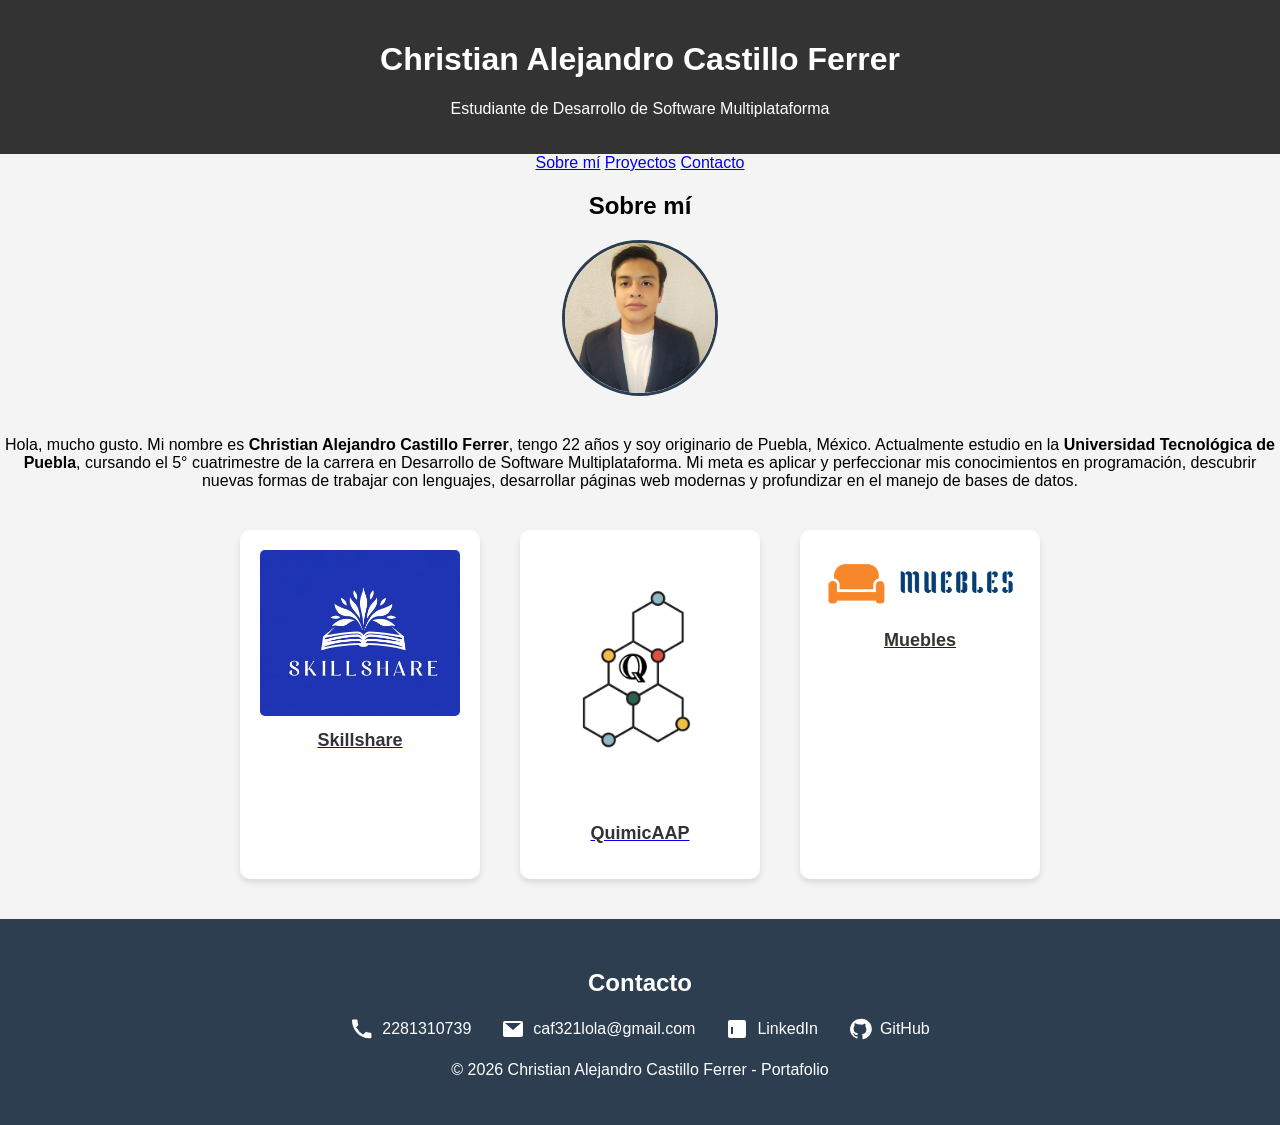
==== index.html @ 32605b70 "Actualizando portafolio con nuevos proyectos" ====
<!DOCTYPE html>
<html lang="es">
<head>
  <meta charset="UTF-8">
  <meta name="viewport" content="width=device-width, initial-scale=1.0">
  <title>Portafolio de Ferrer</title>
  <link rel="stylesheet" href="css/style.css">
</head>
<body>
  <!-- Encabezado -->
  <header>
    <h1>Christian Alejandro Castillo Ferrer</h1>
    <p>Estudiante de Desarrollo de Software Multiplataforma</p>
  </header>

  <!-- Navegación -->
  <nav>
    <a href="#sobre-mi">Sobre mí</a>
    <a href="#proyectos">Proyectos</a>
    <a href="#contacto">Contacto</a>
  </nav>

  <!-- Sección Sobre mí -->
  <section id="sobre-mi">
    <h2>Sobre mí</h2>
    <img src="img/Imagen de presentacion web.jpg" alt="Foto de Christian Alejandro Castillo Ferrer" class="perfil">
    <p>
      Hola, mucho gusto. Mi nombre es <strong>Christian Alejandro Castillo Ferrer</strong>, tengo 22 años y soy originario de Puebla, México.  
      Actualmente estudio en la <strong>Universidad Tecnológica de Puebla</strong>, cursando el 5° cuatrimestre de la carrera en Desarrollo de Software Multiplataforma.  
      Mi meta es aplicar y perfeccionar mis conocimientos en programación, descubrir nuevas formas de trabajar con lenguajes,  
      desarrollar páginas web modernas y profundizar en el manejo de bases de datos.
    </p>
  </section>

  <!-- Sección Proyectos -->
  <section id="proyectos" class="galeria">
    <div class="proyecto">
      <a href="skillshare.html">
        <img src="img/Logo Version 1.jpg" alt="Skillshare">
        <h2>Skillshare</h2>
      </a>
    </div>

    <div class="proyecto">
      <a href="quimicapp.html">
        <img src="img/Logo QuimicAPP.jpeg" alt="QuimicAAP">
        <h2>QuimicAAP</h2>
      </a>
    </div>

    <div class="proyecto">
      <a href="PaginaMuebles.html">
        <img src="img/Log De Muebles.png" alt="Muebles">
        <h2>Muebles</h2>
      </a>
    </div>
  </section>

  <!-- Sección Contacto -->
<footer id="contacto">
  <h2>Contacto</h2>
  <div class="contacto">
    <a href="tel:2281310739">
      <!-- Teléfono -->
      <svg class="icono" xmlns="http://www.w3.org/2000/svg" viewBox="0 0 24 24">
        <path fill="white" d="M6.62 10.79a15.05 15.05 0 006.59 6.59l2.2-2.2a1 1 0 011.11-.21c1.2.48 2.53.74 3.91.74a1 1 0 011 1v3.5a1 1 0 01-1 1C10.61 22 2 13.39 2 3.5a1 1 0 011-1H6.5a1 1 0 011 1c0 1.38.26 2.71.74 3.91a1 1 0 01-.21 1.11l-2.41 2.27z"/>
      </svg>
      <span>2281310739</span>
    </a>

    <a href="mailto:caf321lola@gmail.com">
      <!-- Correo -->
      <svg class="icono" xmlns="http://www.w3.org/2000/svg" viewBox="0 0 24 24">
        <path fill="white" d="M20 4H4a2 2 0 00-2 2v12a2 2 0 002 2h16a2 2 0 002-2V6a2 2 0 00-2-2zm0 2v.01L12 13 4 6.01V6h16z"/>
      </svg>
      <span>caf321lola@gmail.com</span>
    </a>

    <a href="https://www.linkedin.com/in/castillo-ferrer-christian-alejandro-57a3823b7" target="_blank">
      <!-- LinkedIn -->
      <svg class="icono" xmlns="http://www.w3.org/2000/svg" viewBox="0 0 24 24">
        <path fill="white" d="M19 3A2 2 0 0121 5v14a2 2 0 01-2 2H5a2 2 0 01-2-2V5a2 2 0 012-2h14zm-11 14v-7H6v7h2zm-1-8a1 1 0 110-2 1 1 0 010 2zm9 8v-4.5a1.5 1.5 0 00-3 0V17h-2v-7h2v1a3 3 0 015 2.5V17h-2z"/>
      </svg>
      <span>LinkedIn</span>
    </a>

    <a href="https://github.com/Ferrer-pixel3" target="_blank">
      <!-- GitHub -->
      <svg class="icono" xmlns="http://www.w3.org/2000/svg" viewBox="0 0 24 24">
        <path fill="white" d="M12 2a10 10 0 00-3.16 19.49c.5.09.68-.22.68-.48v-1.7c-2.78.6-3.37-1.34-3.37-1.34-.45-1.15-1.1-1.46-1.1-1.46-.9-.62.07-.61.07-.61 1 .07 1.53 1.04 1.53 1.04.89 1.53 2.34 1.09 2.91.83.09-.65.35-1.09.63-1.34-2.22-.25-4.56-1.11-4.56-4.95 0-1.09.39-1.98 1.03-2.68-.1-.25-.45-1.27.1-2.65 0 0 .84-.27 2.75 1.02A9.56 9.56 0 0112 7.5c.85 0 1.7.11 2.5.33 1.91-1.29 2.75-1.02 2.75-1.02.55 1.38.2 2.4.1 2.65.64.7 1.03 1.59 1.03 2.68 0 3.85-2.34 4.7-4.57 4.95.36.31.68.92.68 1.85v2.74c0 .26.18.57.69.48A10 10 0 0012 2z"/>
      </svg>
      <span>GitHub</span>
    </a>
  </div>
  <p>&copy; 2026 Christian Alejandro Castillo Ferrer - Portafolio</p>
</footer>
---- css/style.css ----
body {
  font-family: Arial, sans-serif;
  margin: 0;
  background: #f4f4f4;
  text-align: center;
}

header {
  background: #333;
  color: white;
  padding: 20px 0;
}

.galeria {
  display: flex;
  justify-content: center;
  gap: 40px;
  margin: 40px auto;
  flex-wrap: wrap;
}

.proyecto {
  background: white;
  border-radius: 10px;
  padding: 20px;
  width: 200px;
  box-shadow: 0 4px 6px rgba(0,0,0,0.1);
  transition: transform 0.3s;
}

.proyecto:hover {
  transform: scale(1.05);
}

.proyecto img {
  width: 100%;
  height: auto;
  border-radius: 5px;
}

.proyecto h2 {
  margin-top: 10px;
  font-size: 18px;
  color: #333;
}
#contacto {
  background: #2c3e50;
  color: white;
  padding: 30px;
  text-align: center;
}

#contacto h2 {
  margin-bottom: 20px;
}

.contacto {
  display: flex;
  justify-content: center;
  gap: 30px;
  flex-wrap: wrap;
  margin-bottom: 20px;
}

.contacto a {
  display: flex;
  align-items: center;
  gap: 8px;
  color: white;
  text-decoration: none;
}

.contacto a:hover {
  transform: scale(1.1);
}


.icono {
  width: 24px;   /* más pequeño y uniforme */
  height: 24px;
}

.perfil {
  width: 150px;   /* tamaño fijo */
  height: 150px;
  border-radius: 50%;
  margin-bottom: 20px;
  border: 3px solid #2c3e50;
  object-fit: cover; /* recorta si la imagen es muy grande */
}
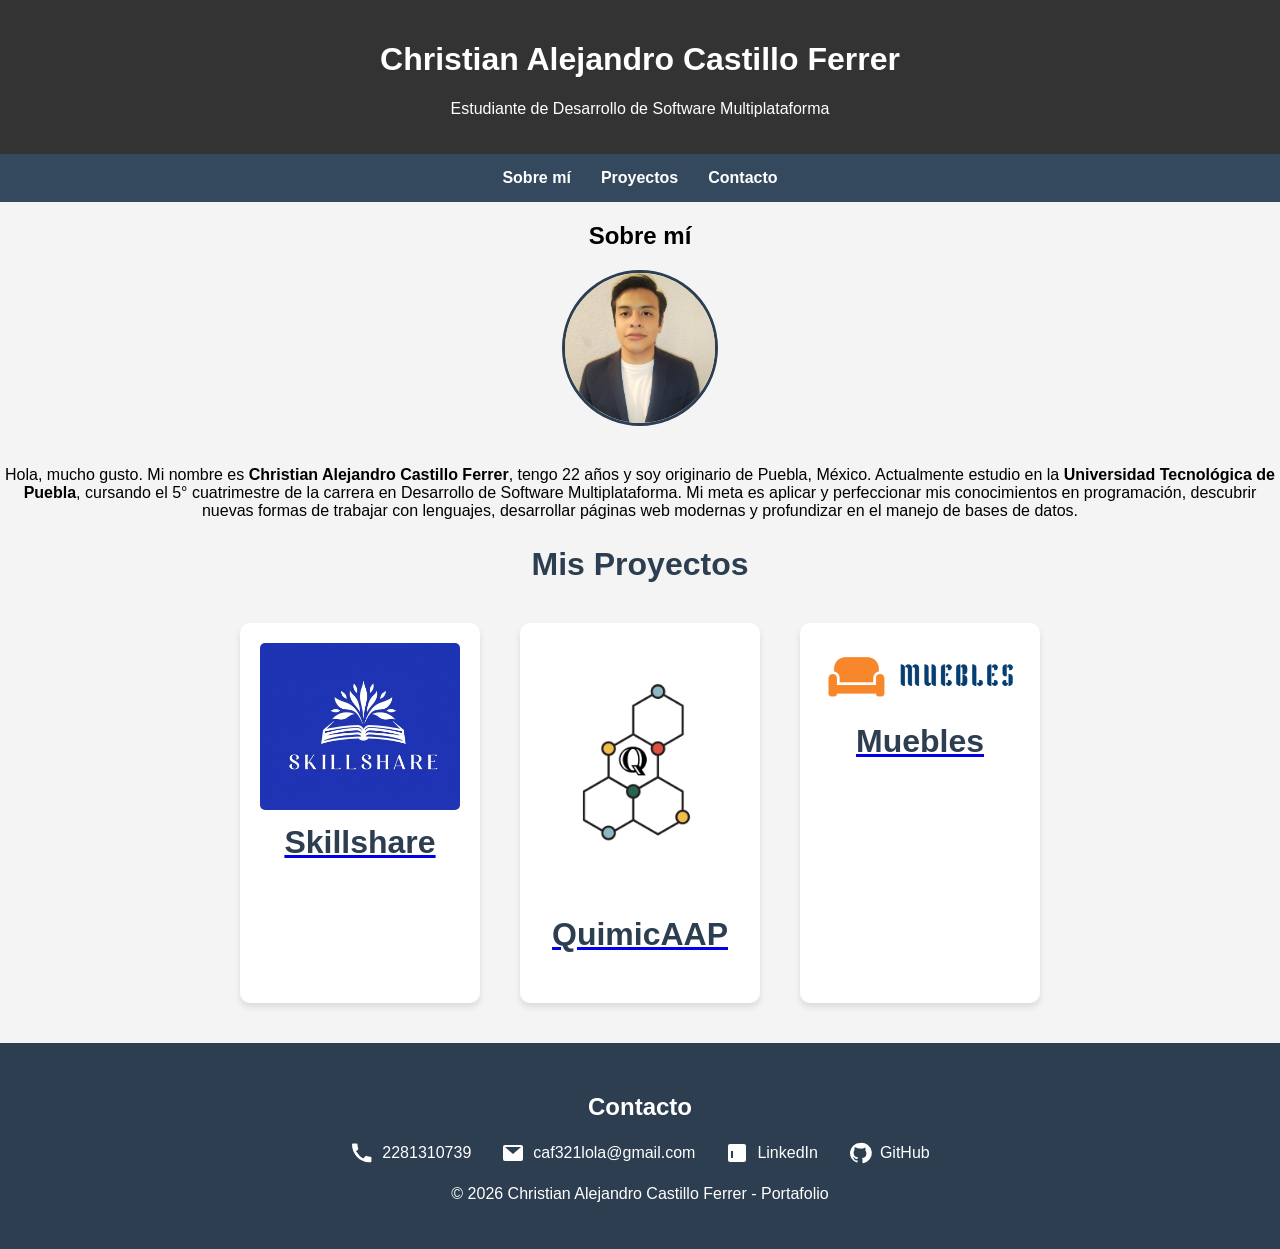
==== commit a418e8bc: "Actualizando portafolio con nuevos proyectos" ====
--- a/index.html
+++ b/index.html
@@ -13,12 +13,15 @@
     <p>Estudiante de Desarrollo de Software Multiplataforma</p>
   </header>
 
-  <!-- Navegación -->
-  <nav>
+<!-- Navegación -->
+<nav class="navbar">
+  <div class="nav-container">
     <a href="#sobre-mi">Sobre mí</a>
     <a href="#proyectos">Proyectos</a>
     <a href="#contacto">Contacto</a>
-  </nav>
+  </div>
+</nav>
+
 
   <!-- Sección Sobre mí -->
   <section id="sobre-mi">
@@ -32,8 +35,9 @@
     </p>
   </section>
 
-  <!-- Sección Proyectos -->
-  <section id="proyectos" class="galeria">
+ <section id="proyectos">
+  <h2>Mis Proyectos</h2>
+  <div class="galeria">
     <div class="proyecto">
       <a href="skillshare.html">
         <img src="img/Logo Version 1.jpg" alt="Skillshare">
@@ -49,12 +53,14 @@
     </div>
 
     <div class="proyecto">
-      <a href="PaginaMuebles.html">
+      <a href="muebles.html">
         <img src="img/Log De Muebles.png" alt="Muebles">
         <h2>Muebles</h2>
       </a>
     </div>
-  </section>
+  </div>
+</section>
+
 
   <!-- Sección Contacto -->
 <footer id="contacto">
--- a/css/style.css
+++ b/css/style.css
@@ -89,3 +89,33 @@
   object-fit: cover; /* recorta si la imagen es muy grande */
 }
 
+/* Navegación */
+.navbar {
+  background: #34495e;
+  padding: 15px 0;
+}
+
+.nav-container {
+  display: flex;
+  justify-content: center;
+  gap: 30px;
+}
+
+.nav-container a {
+  color: white;
+  text-decoration: none;
+  font-weight: bold;
+  transition: color 0.3s;
+}
+
+.nav-container a:hover {
+  color: #1abc9c;
+}
+
+/* Título de proyectos */
+#proyectos h2 {
+  text-align: center;
+  font-size: 2em;
+  margin-bottom: 30px;
+  color: #2c3e50;
+}
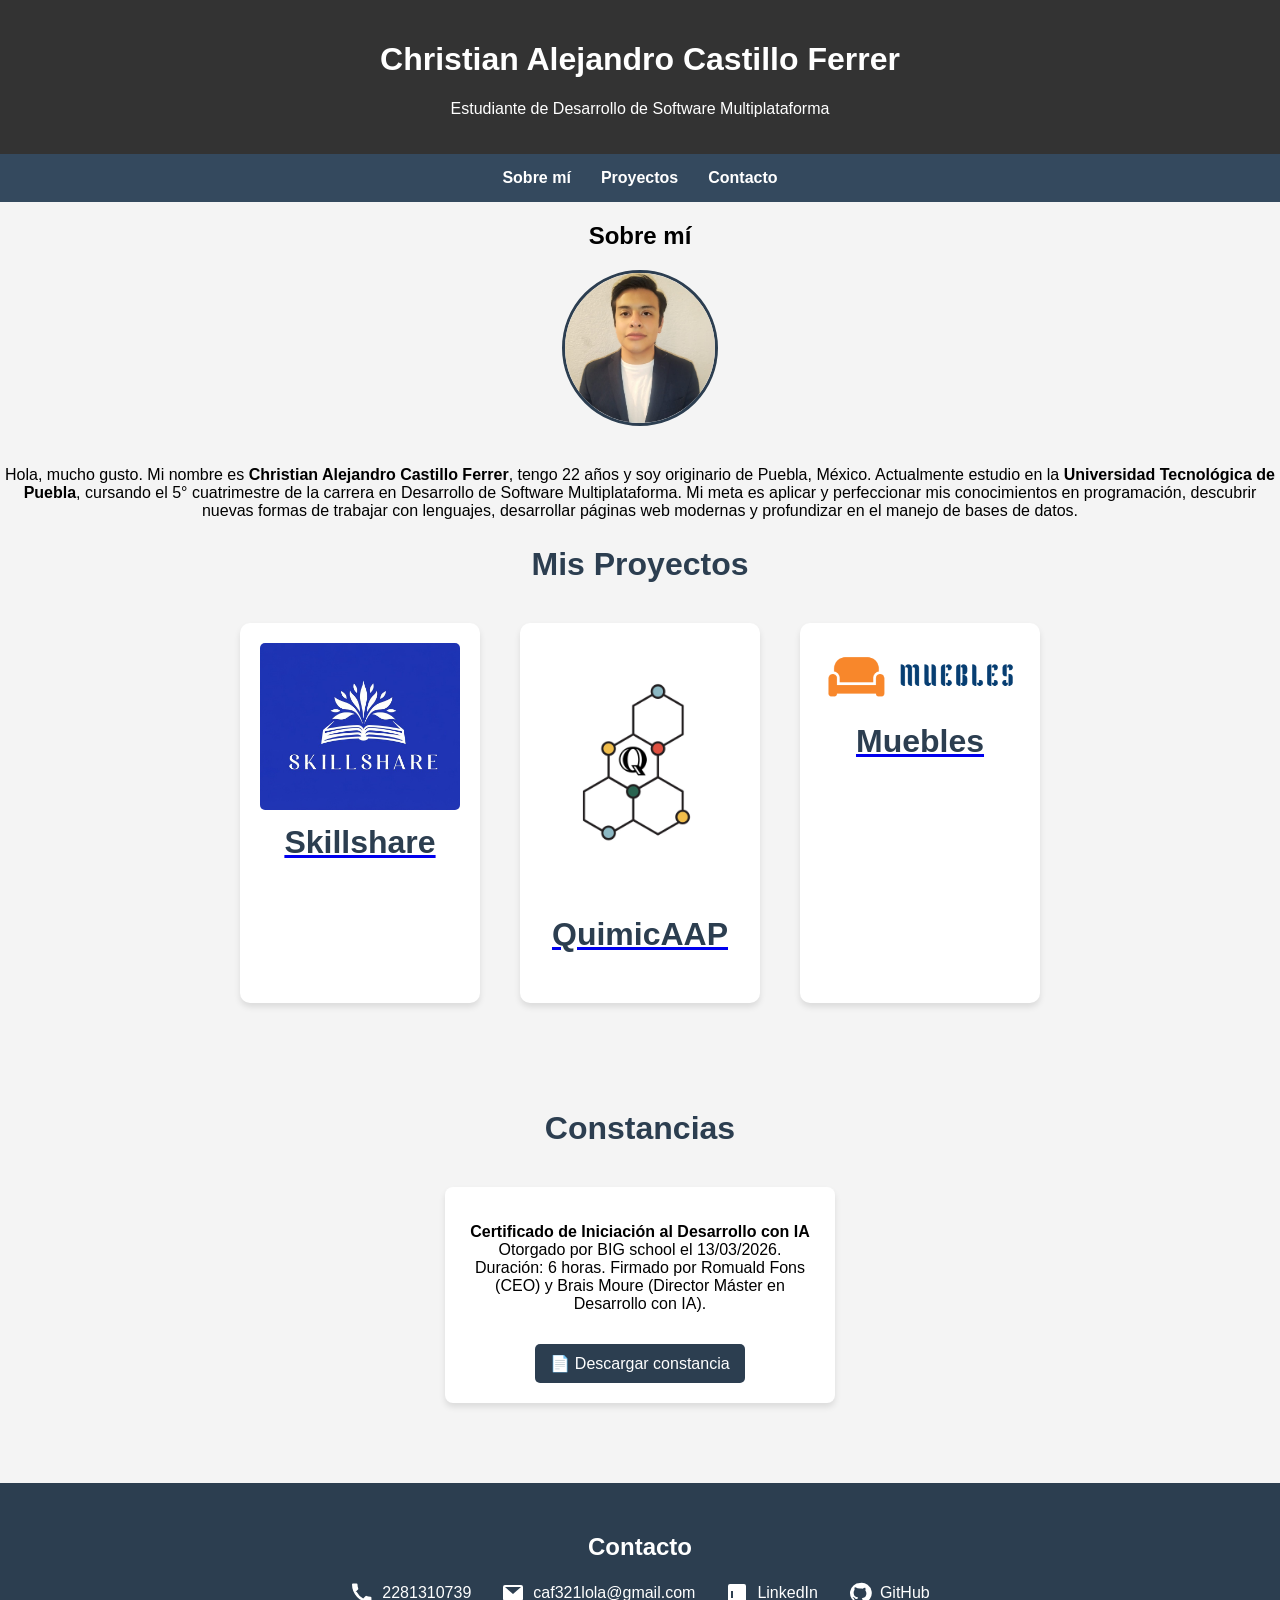
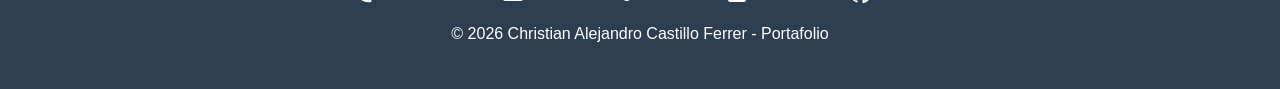
==== commit 26050e0a: "Actualizando portafolio con nuevos proyectos" ====
--- a/index.html
+++ b/index.html
@@ -53,7 +53,7 @@
     </div>
 
     <div class="proyecto">
-      <a href="muebles.html">
+      <a href="PaginaMuebles.html">
         <img src="img/Log De Muebles.png" alt="Muebles">
         <h2>Muebles</h2>
       </a>
@@ -61,6 +61,22 @@
   </div>
 </section>
 
+<!-- Sección Constancias -->
+<!-- Sección Constancias -->
+<section id="constancias">
+  <h2>Constancias</h2>
+  <div class="galeria">
+    <div class="item">
+      <p><strong>Certificado de Iniciación al Desarrollo con IA</strong><br>
+      Otorgado por BIG school el 13/03/2026.  
+      Duración: 6 horas.  
+      Firmado por Romuald Fons (CEO) y Brais Moure (Director Máster en Desarrollo con IA).</p>
+      <a href="docs/Certificado-Christian-Alejandro-Castillo-Ferrer.pdf" download>
+        📄 Descargar constancia
+      </a>
+    </div>
+  </div>
+</section>
 
   <!-- Sección Contacto -->
 <footer id="contacto">
--- a/css/style.css
+++ b/css/style.css
@@ -119,3 +119,43 @@
   margin-bottom: 30px;
   color: #2c3e50;
 }
+
+#constancias {
+  text-align: center;
+  padding: 40px;
+}
+
+#constancias h2 {
+  font-size: 2em;
+  margin-bottom: 30px;
+  color: #2c3e50;
+}
+
+#constancias .galeria {
+  display: flex;
+  justify-content: center;
+}
+
+#constancias .item {
+  background: white;
+  border-radius: 8px;
+  padding: 20px;
+  width: 350px;
+  box-shadow: 0 4px 6px rgba(0,0,0,0.1);
+  text-align: center;
+}
+
+#constancias .item a {
+  display: inline-block;
+  margin-top: 15px;
+  padding: 10px 15px;
+  background: #2c3e50;
+  color: white;
+  text-decoration: none;
+  border-radius: 5px;
+  transition: background 0.3s;
+}
+
+#constancias .item a:hover {
+  background: #1abc9c;
+}
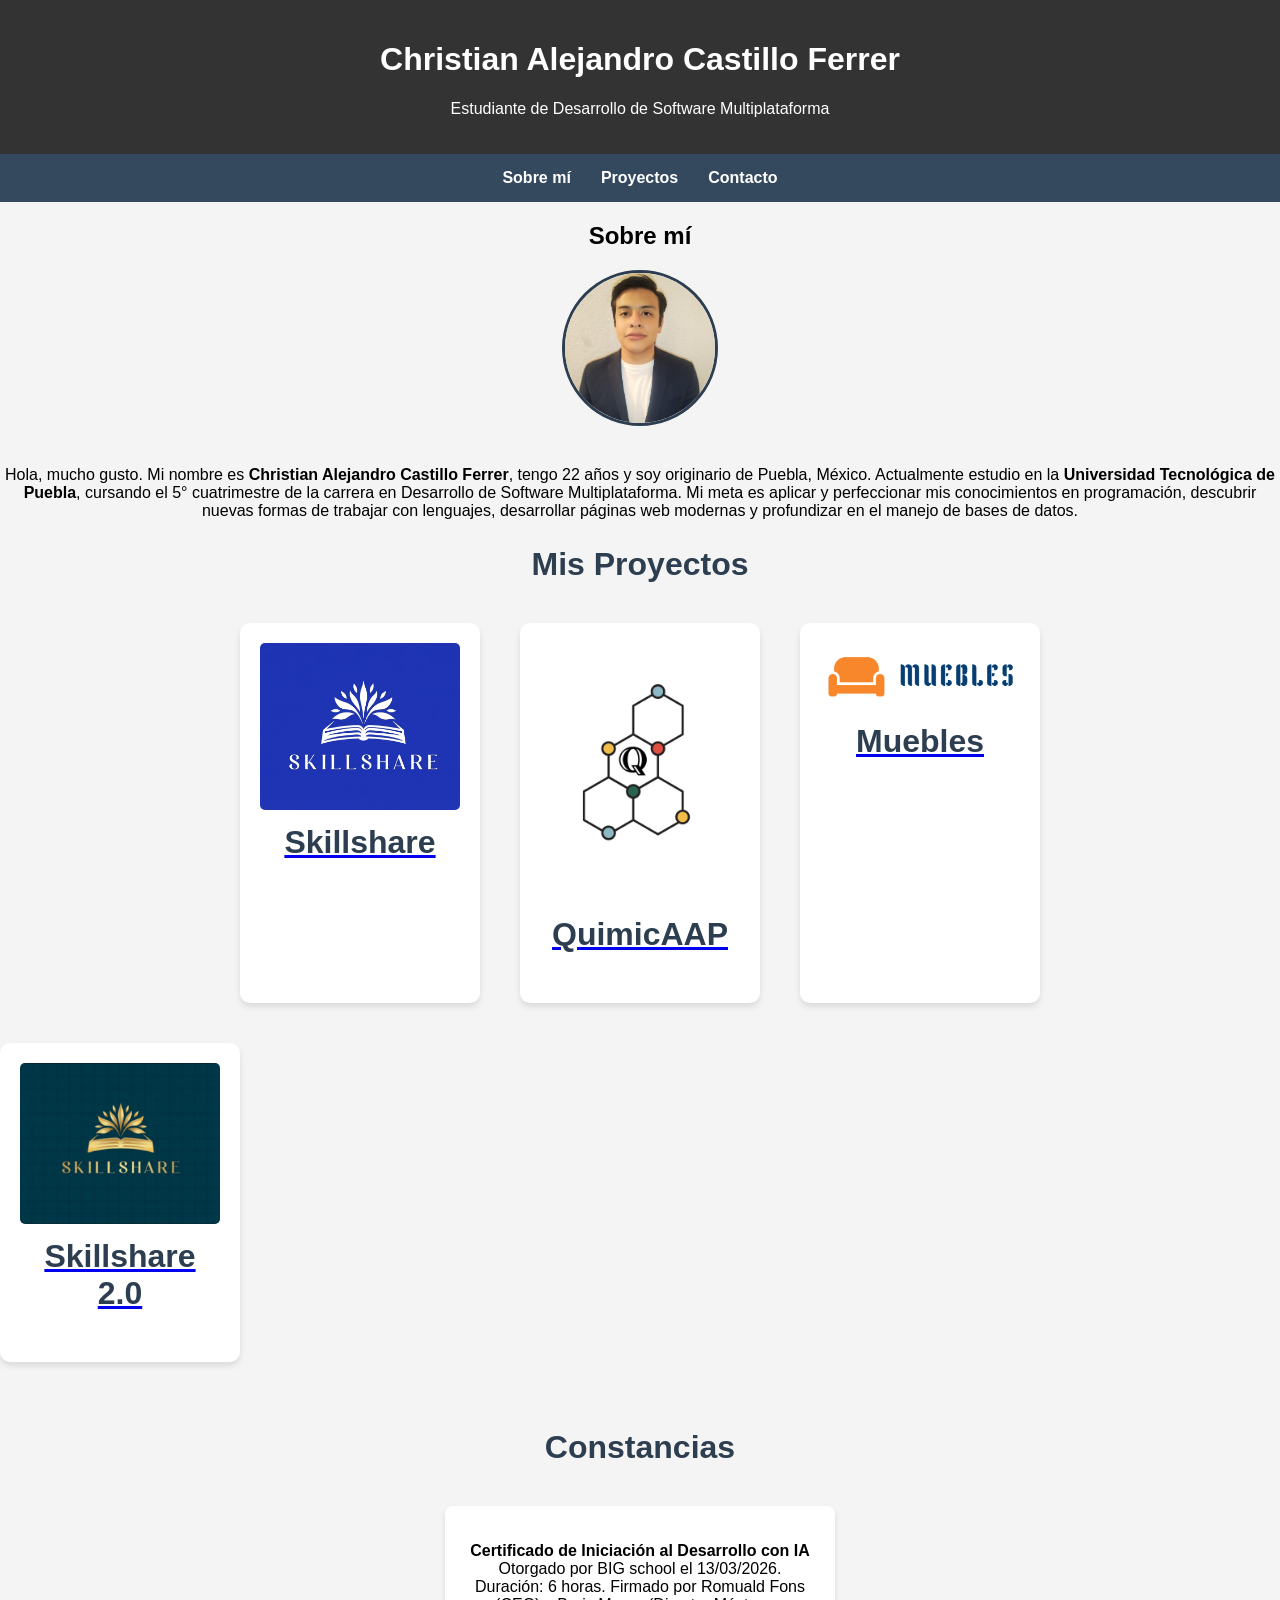
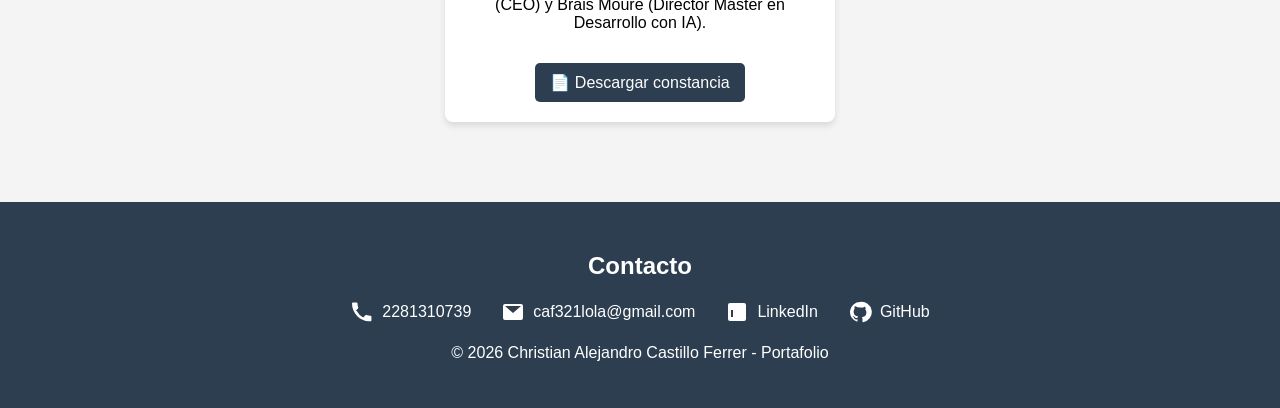
==== commit 5757db51: "Actualizando portafolio con nuevos proyectos" ====
--- a/index.html
+++ b/index.html
@@ -59,6 +59,15 @@
       </a>
     </div>
   </div>
+
+  <!-- Proyecto Skillshare Versión 2.0 -->
+    <div class="proyecto">
+      <a href="skillshare-v2.html">
+        <img src="img/Logo skillshare-v2.jpg" alt="Skillshare 2.0">
+        <h2>Skillshare 2.0</h2>
+      </a>
+    </div>
+
 </section>
 
 <!-- Sección Constancias -->
@@ -71,7 +80,7 @@
       Otorgado por BIG school el 13/03/2026.  
       Duración: 6 horas.  
       Firmado por Romuald Fons (CEO) y Brais Moure (Director Máster en Desarrollo con IA).</p>
-      <a href="docs/Certificado-Christian-Alejandro-Castillo-Ferrer.pdf" download>
+      <a href="docs/Certificado-Christian-Alejandro-Castillo-Ferrer-szx1qen6 (1).pdf" download>
         📄 Descargar constancia
       </a>
     </div>
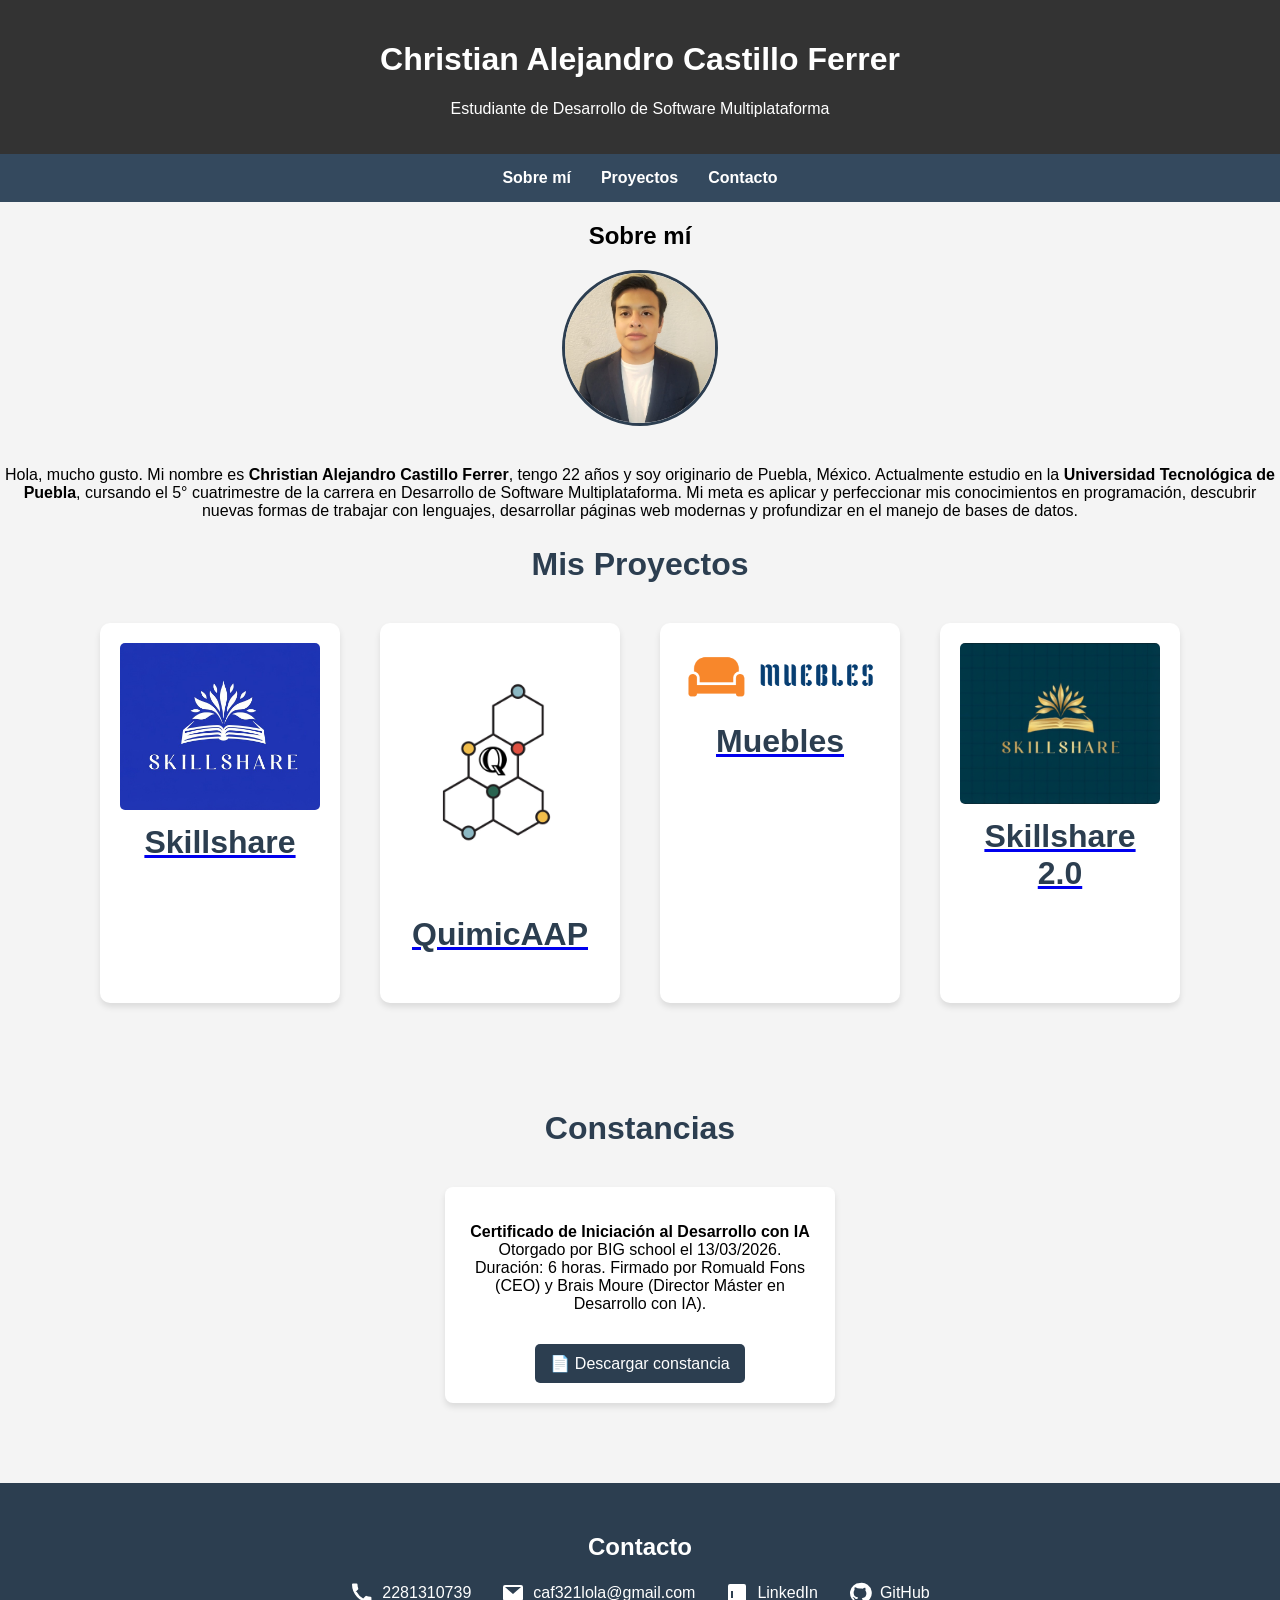
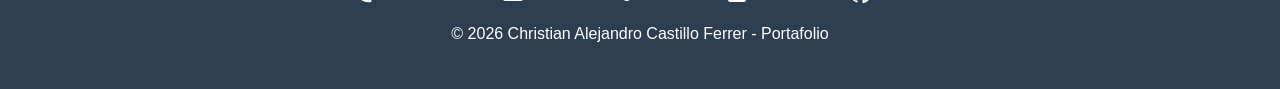
==== commit ceea3c68: "Actualizando portafolio con nuevos proyectos" ====
--- a/index.html
+++ b/index.html
@@ -58,19 +58,17 @@
         <h2>Muebles</h2>
       </a>
     </div>
-  </div>
 
-  <!-- Proyecto Skillshare Versión 2.0 -->
+    <!-- Proyecto Skillshare 2.0 (ahora dentro de la galería) -->
     <div class="proyecto">
       <a href="skillshare-v2.html">
         <img src="img/Logo skillshare-v2.jpg" alt="Skillshare 2.0">
         <h2>Skillshare 2.0</h2>
       </a>
     </div>
-
+  </div>
 </section>
 
-<!-- Sección Constancias -->
 <!-- Sección Constancias -->
 <section id="constancias">
   <h2>Constancias</h2>
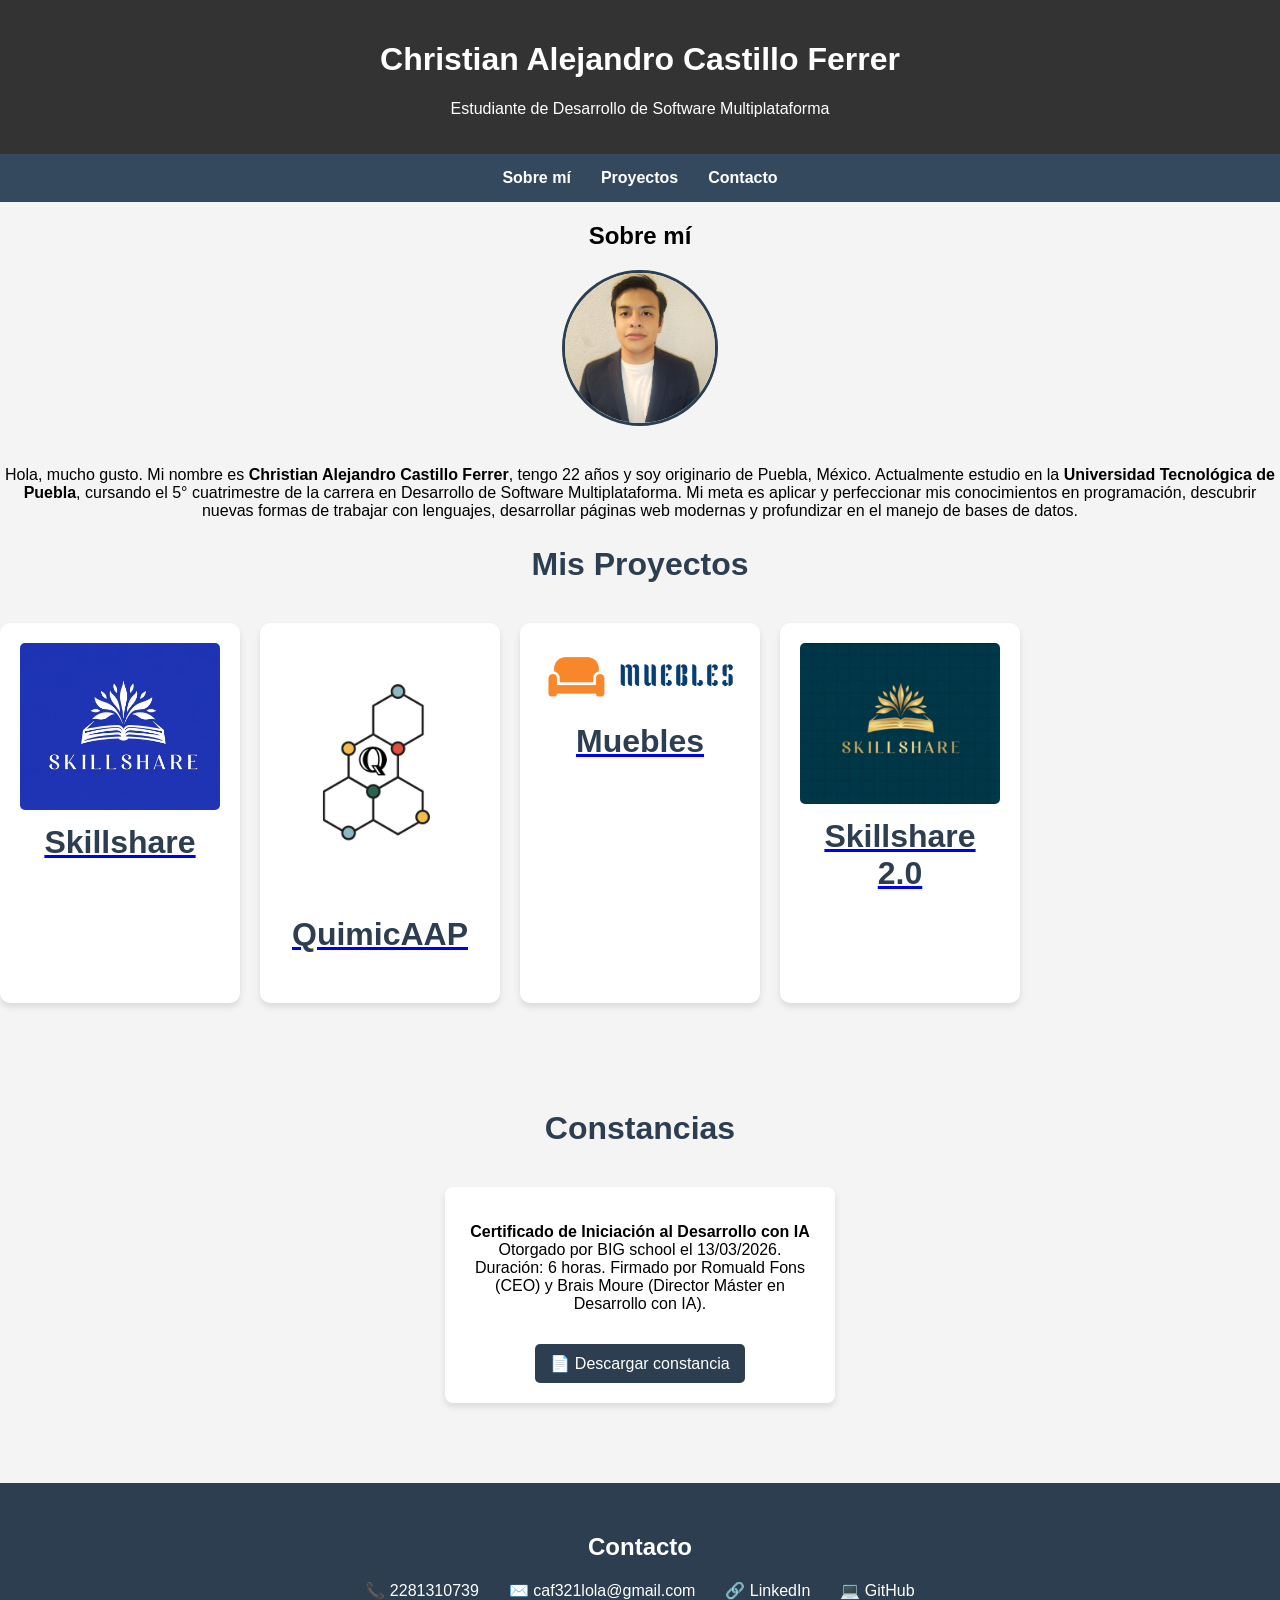
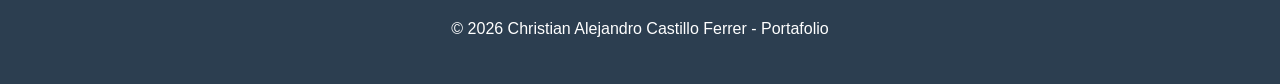
==== commit e2dd0304: "Actualizando portafolio con nuevos proyectos" ====
--- a/index.html
+++ b/index.html
@@ -13,15 +13,14 @@
     <p>Estudiante de Desarrollo de Software Multiplataforma</p>
   </header>
 
-<!-- Navegación -->
-<nav class="navbar">
-  <div class="nav-container">
-    <a href="#sobre-mi">Sobre mí</a>
-    <a href="#proyectos">Proyectos</a>
-    <a href="#contacto">Contacto</a>
-  </div>
-</nav>
-
+  <!-- Navegación -->
+  <nav class="navbar">
+    <div class="nav-container">
+      <a href="#sobre-mi">Sobre mí</a>
+      <a href="#proyectos">Proyectos</a>
+      <a href="#contacto">Contacto</a>
+    </div>
+  </nav>
 
   <!-- Sección Sobre mí -->
   <section id="sobre-mi">
@@ -35,91 +34,74 @@
     </p>
   </section>
 
- <section id="proyectos">
-  <h2>Mis Proyectos</h2>
-  <div class="galeria">
-    <div class="proyecto">
-      <a href="skillshare.html">
-        <img src="img/Logo Version 1.jpg" alt="Skillshare">
-        <h2>Skillshare</h2>
+  <!-- Sección Proyectos -->
+  <section id="proyectos">
+    <h2>Mis Proyectos</h2>
+    <div class="galeria">
+      <div class="proyecto">
+        <a href="skillshare.html">
+          <img src="img/Logo Version 1.jpg" alt="Skillshare">
+          <h2>Skillshare</h2>
+        </a>
+      </div>
+
+      <div class="proyecto">
+        <a href="quimicapp.html">
+          <img src="img/Logo QuimicAPP.jpeg" alt="QuimicAAP">
+          <h2>QuimicAAP</h2>
+        </a>
+      </div>
+
+      <div class="proyecto">
+        <a href="PaginaMuebles.html">
+          <img src="img/Log De Muebles.png" alt="Muebles">
+          <h2>Muebles</h2>
+        </a>
+      </div>
+
+      <div class="proyecto">
+        <a href="skillshare-v2.html">
+          <img src="img/Logo skillshare-v2.jpg" alt="Skillshare 2.0">
+          <h2>Skillshare 2.0</h2>
+        </a>
+      </div>
+    </div>
+  </section>
+
+  <!-- Sección Constancias -->
+  <section id="constancias">
+    <h2>Constancias</h2>
+    <div class="galeria">
+      <div class="item">
+        <p><strong>Certificado de Iniciación al Desarrollo con IA</strong><br>
+        Otorgado por BIG school el 13/03/2026.  
+        Duración: 6 horas.  
+        Firmado por Romuald Fons (CEO) y Brais Moure (Director Máster en Desarrollo con IA).</p>
+        <a href="docs/Certificado-Christian-Alejandro-Castillo-Ferrer-szx1qen6 (1).pdf" download>
+          📄 Descargar constancia
+        </a>
+      </div>
+    </div>
+  </section>
+
+  <!-- Sección Contacto -->
+  <footer id="contacto">
+    <h2>Contacto</h2>
+    <div class="contacto">
+      <a href="tel:2281310739">
+        <span>📞 2281310739</span>
+      </a>
+      <a href="mailto:caf321lola@gmail.com">
+        <span>✉️ caf321lola@gmail.com</span>
+      </a>
+      <a href="https://www.linkedin.com/in/castillo-ferrer-christian-alejandro-57a3823b7" target="_blank">
+        <span>🔗 LinkedIn</span>
+      </a>
+      <a href="https://github.com/Ferrer-pixel3" target="_blank">
+        <span>💻 GitHub</span>
       </a>
     </div>
-
-    <div class="proyecto">
-      <a href="quimicapp.html">
-        <img src="img/Logo QuimicAPP.jpeg" alt="QuimicAAP">
-        <h2>QuimicAAP</h2>
-      </a>
-    </div>
-
-    <div class="proyecto">
-      <a href="PaginaMuebles.html">
-        <img src="img/Log De Muebles.png" alt="Muebles">
-        <h2>Muebles</h2>
-      </a>
-    </div>
-
-    <!-- Proyecto Skillshare 2.0 (ahora dentro de la galería) -->
-    <div class="proyecto">
-      <a href="skillshare-v2.html">
-        <img src="img/Logo skillshare-v2.jpg" alt="Skillshare 2.0">
-        <h2>Skillshare 2.0</h2>
-      </a>
-    </div>
-  </div>
-</section>
-
-<!-- Sección Constancias -->
-<section id="constancias">
-  <h2>Constancias</h2>
-  <div class="galeria">
-    <div class="item">
-      <p><strong>Certificado de Iniciación al Desarrollo con IA</strong><br>
-      Otorgado por BIG school el 13/03/2026.  
-      Duración: 6 horas.  
-      Firmado por Romuald Fons (CEO) y Brais Moure (Director Máster en Desarrollo con IA).</p>
-      <a href="docs/Certificado-Christian-Alejandro-Castillo-Ferrer-szx1qen6 (1).pdf" download>
-        📄 Descargar constancia
-      </a>
-    </div>
-  </div>
-</section>
-
-  <!-- Sección Contacto -->
-<footer id="contacto">
-  <h2>Contacto</h2>
-  <div class="contacto">
-    <a href="tel:2281310739">
-      <!-- Teléfono -->
-      <svg class="icono" xmlns="http://www.w3.org/2000/svg" viewBox="0 0 24 24">
-        <path fill="white" d="M6.62 10.79a15.05 15.05 0 006.59 6.59l2.2-2.2a1 1 0 011.11-.21c1.2.48 2.53.74 3.91.74a1 1 0 011 1v3.5a1 1 0 01-1 1C10.61 22 2 13.39 2 3.5a1 1 0 011-1H6.5a1 1 0 011 1c0 1.38.26 2.71.74 3.91a1 1 0 01-.21 1.11l-2.41 2.27z"/>
-      </svg>
-      <span>2281310739</span>
-    </a>
-
-    <a href="mailto:caf321lola@gmail.com">
-      <!-- Correo -->
-      <svg class="icono" xmlns="http://www.w3.org/2000/svg" viewBox="0 0 24 24">
-        <path fill="white" d="M20 4H4a2 2 0 00-2 2v12a2 2 0 002 2h16a2 2 0 002-2V6a2 2 0 00-2-2zm0 2v.01L12 13 4 6.01V6h16z"/>
-      </svg>
-      <span>caf321lola@gmail.com</span>
-    </a>
-
-    <a href="https://www.linkedin.com/in/castillo-ferrer-christian-alejandro-57a3823b7" target="_blank">
-      <!-- LinkedIn -->
-      <svg class="icono" xmlns="http://www.w3.org/2000/svg" viewBox="0 0 24 24">
-        <path fill="white" d="M19 3A2 2 0 0121 5v14a2 2 0 01-2 2H5a2 2 0 01-2-2V5a2 2 0 012-2h14zm-11 14v-7H6v7h2zm-1-8a1 1 0 110-2 1 1 0 010 2zm9 8v-4.5a1.5 1.5 0 00-3 0V17h-2v-7h2v1a3 3 0 015 2.5V17h-2z"/>
-      </svg>
-      <span>LinkedIn</span>
-    </a>
-
-    <a href="https://github.com/Ferrer-pixel3" target="_blank">
-      <!-- GitHub -->
-      <svg class="icono" xmlns="http://www.w3.org/2000/svg" viewBox="0 0 24 24">
-        <path fill="white" d="M12 2a10 10 0 00-3.16 19.49c.5.09.68-.22.68-.48v-1.7c-2.78.6-3.37-1.34-3.37-1.34-.45-1.15-1.1-1.46-1.1-1.46-.9-.62.07-.61.07-.61 1 .07 1.53 1.04 1.53 1.04.89 1.53 2.34 1.09 2.91.83.09-.65.35-1.09.63-1.34-2.22-.25-4.56-1.11-4.56-4.95 0-1.09.39-1.98 1.03-2.68-.1-.25-.45-1.27.1-2.65 0 0 .84-.27 2.75 1.02A9.56 9.56 0 0112 7.5c.85 0 1.7.11 2.5.33 1.91-1.29 2.75-1.02 2.75-1.02.55 1.38.2 2.4.1 2.65.64.7 1.03 1.59 1.03 2.68 0 3.85-2.34 4.7-4.57 4.95.36.31.68.92.68 1.85v2.74c0 .26.18.57.69.48A10 10 0 0012 2z"/>
-      </svg>
-      <span>GitHub</span>
-    </a>
-  </div>
-  <p>&copy; 2026 Christian Alejandro Castillo Ferrer - Portafolio</p>
-</footer>+    <p>&copy; 2026 Christian Alejandro Castillo Ferrer - Portafolio</p>
+  </footer>
+</body>
+</html>
--- a/css/style.css
+++ b/css/style.css
@@ -13,8 +13,7 @@
 
 .galeria {
   display: flex;
-  justify-content: center;
-  gap: 40px;
+  gap: 20px;
   margin: 40px auto;
   flex-wrap: wrap;
 }
@@ -26,6 +25,7 @@
   width: 200px;
   box-shadow: 0 4px 6px rgba(0,0,0,0.1);
   transition: transform 0.3s;
+  text-align: center;
 }
 
 .proyecto:hover {
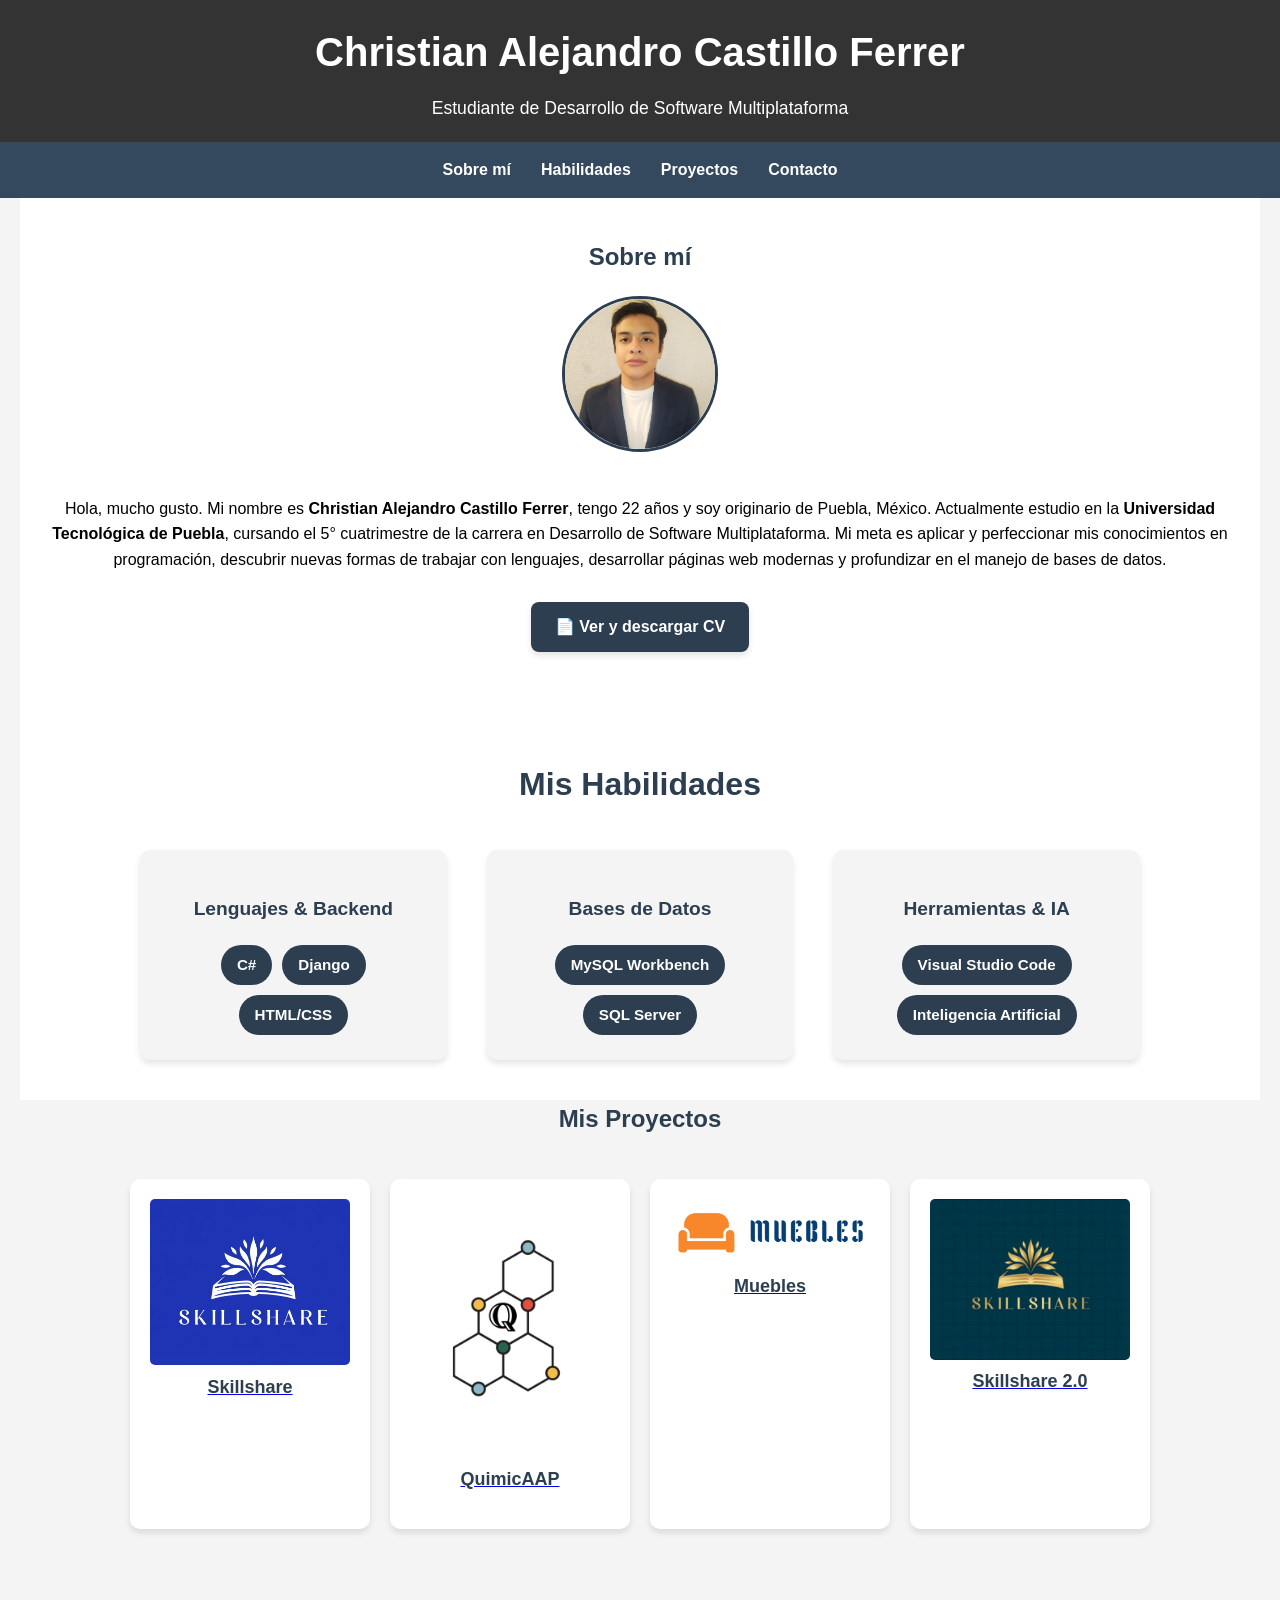
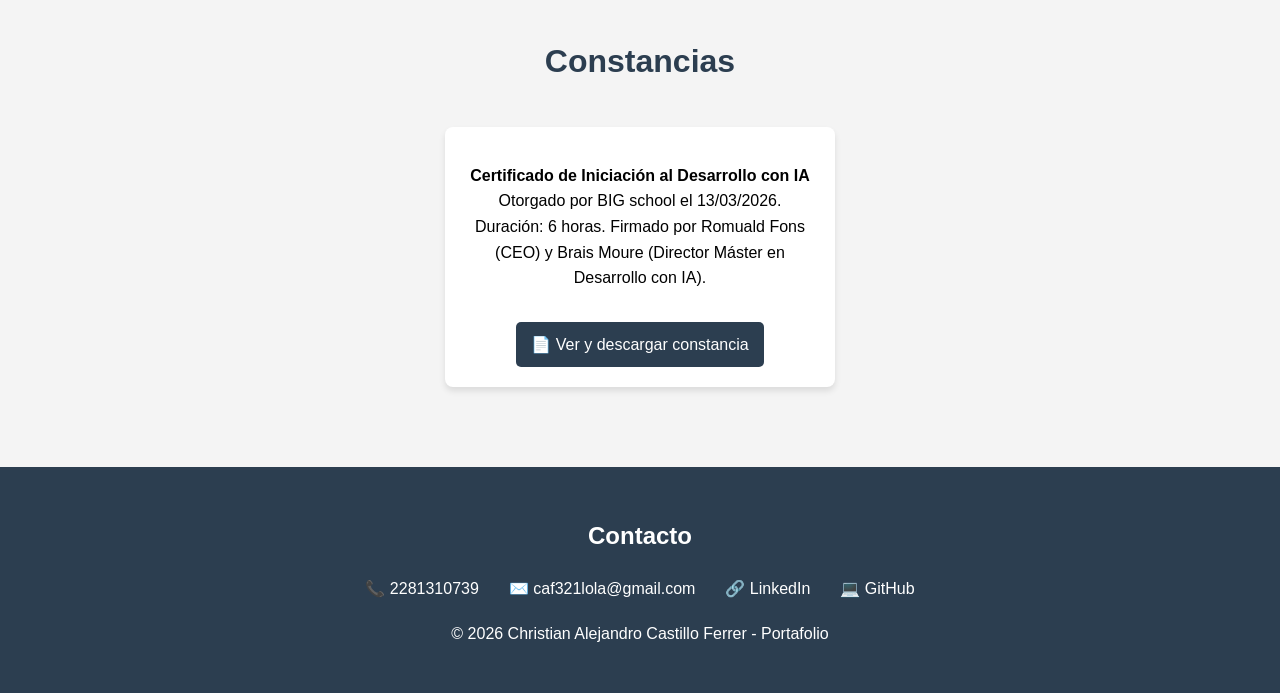
==== commit 937db144: "Actualiza sitio" ====
--- a/index.html
+++ b/index.html
@@ -17,6 +17,7 @@
   <nav class="navbar">
     <div class="nav-container">
       <a href="#sobre-mi">Sobre mí</a>
+      <a href="#habilidades">Habilidades</a>
       <a href="#proyectos">Proyectos</a>
       <a href="#contacto">Contacto</a>
     </div>
@@ -27,11 +28,47 @@
     <h2>Sobre mí</h2>
     <img src="img/Imagen de presentacion web.jpg" alt="Foto de Christian Alejandro Castillo Ferrer" class="perfil">
     <p>
-      Hola, mucho gusto. Mi nombre es <strong>Christian Alejandro Castillo Ferrer</strong>, tengo 22 años y soy originario de Puebla, México.  
-      Actualmente estudio en la <strong>Universidad Tecnológica de Puebla</strong>, cursando el 5° cuatrimestre de la carrera en Desarrollo de Software Multiplataforma.  
-      Mi meta es aplicar y perfeccionar mis conocimientos en programación, descubrir nuevas formas de trabajar con lenguajes,  
+      Hola, mucho gusto. Mi nombre es <strong>Christian Alejandro Castillo Ferrer</strong>, tengo 22 años y soy originario de Puebla, México.
+      Actualmente estudio en la <strong>Universidad Tecnológica de Puebla</strong>, cursando el 5° cuatrimestre de la carrera en Desarrollo de Software Multiplataforma.
+      Mi meta es aplicar y perfeccionar mis conocimientos en programación, descubrir nuevas formas de trabajar con lenguajes,
       desarrollar páginas web modernas y profundizar en el manejo de bases de datos.
     </p>
+    <div class="cv-download">
+      <a href="docs/CV_Christian_Alejandro_Castillo_Ferrer.pdf" target="_blank" download class="cv-button">
+        📄 Ver y descargar CV
+      </a>
+    </div>
+  </section>
+
+  <!-- Sección Habilidades -->
+  <section id="habilidades">
+    <h2>Mis Habilidades</h2>
+    <div class="habilidades-container">
+      <div class="habilidad-grupo">
+        <h3>Lenguajes & Backend</h3>
+        <div class="habilidades-lista">
+          <span class="skill-badge">C#</span>
+          <span class="skill-badge">Django</span>
+          <span class="skill-badge">HTML/CSS</span>
+        </div>
+      </div>
+
+      <div class="habilidad-grupo">
+        <h3>Bases de Datos</h3>
+        <div class="habilidades-lista">
+          <span class="skill-badge">MySQL Workbench</span>
+          <span class="skill-badge">SQL Server</span>
+        </div>
+      </div>
+
+      <div class="habilidad-grupo">
+        <h3>Herramientas & IA</h3>
+        <div class="habilidades-lista">
+          <span class="skill-badge">Visual Studio Code</span>
+          <span class="skill-badge">Inteligencia Artificial</span>
+        </div>
+      </div>
+    </div>
   </section>
 
   <!-- Sección Proyectos -->
@@ -77,8 +114,8 @@
         Otorgado por BIG school el 13/03/2026.  
         Duración: 6 horas.  
         Firmado por Romuald Fons (CEO) y Brais Moure (Director Máster en Desarrollo con IA).</p>
-        <a href="docs/Certificado-Christian-Alejandro-Castillo-Ferrer-szx1qen6 (1).pdf" download>
-          📄 Descargar constancia
+        <a href="docs/Certificado-Christian-Alejandro-Castillo-Ferrer-szx1qen6 (1).pdf" target="_blank" download>
+          📄 Ver y descargar constancia
         </a>
       </div>
     </div>
--- a/css/style.css
+++ b/css/style.css
@@ -3,12 +3,24 @@
   margin: 0;
   background: #f4f4f4;
   text-align: center;
+  line-height: 1.6;
 }
 
 header {
   background: #333;
   color: white;
   padding: 20px 0;
+  margin: 0;
+}
+
+header h1 {
+  margin: 0;
+  font-size: 2.5em;
+}
+
+header p {
+  margin: 10px 0 0 0;
+  font-size: 1.1em;
 }
 
 .galeria {
@@ -16,6 +28,8 @@
   gap: 20px;
   margin: 40px auto;
   flex-wrap: wrap;
+  justify-content: center;
+  padding: 0 20px;
 }
 
 .proyecto {
@@ -112,12 +126,18 @@
   color: #1abc9c;
 }
 
-/* Título de proyectos */
+/* Títulos de secciones */
+#sobre-mi h2,
 #proyectos h2 {
   text-align: center;
-  font-size: 2em;
-  margin-bottom: 30px;
   color: #2c3e50;
+  margin-top: 0;
+}
+
+/* Secciones principales */
+section {
+  max-width: 1200px;
+  margin: 0 auto;
 }
 
 #constancias {
@@ -158,4 +178,336 @@
 
 #constancias .item a:hover {
   background: #1abc9c;
+}
+
+/* Sección Habilidades */
+#habilidades {
+  background: white;
+  padding: 40px 20px;
+  text-align: center;
+}
+
+#habilidades h2 {
+  font-size: 2em;
+  margin-bottom: 40px;
+  color: #2c3e50;
+}
+
+.habilidades-container {
+  display: flex;
+  justify-content: center;
+  gap: 40px;
+  flex-wrap: wrap;
+  max-width: 1000px;
+  margin: 0 auto;
+}
+
+.habilidad-grupo {
+  flex: 1;
+  min-width: 250px;
+  background: #f4f4f4;
+  padding: 25px;
+  border-radius: 10px;
+  box-shadow: 0 4px 6px rgba(0,0,0,0.1);
+}
+
+.habilidad-grupo h3 {
+  color: #2c3e50;
+  margin-bottom: 20px;
+  font-size: 1.2em;
+}
+
+.habilidades-lista {
+  display: flex;
+  flex-wrap: wrap;
+  gap: 10px;
+  justify-content: center;
+}
+
+.skill-badge {
+  background: #2c3e50;
+  color: white;
+  padding: 8px 16px;
+  border-radius: 20px;
+  font-size: 0.95em;
+  font-weight: bold;
+  transition: all 0.3s;
+  display: inline-block;
+}
+
+.skill-badge:hover {
+  background: #1abc9c;
+  transform: translateY(-3px);
+  box-shadow: 0 4px 8px rgba(0,0,0,0.2);
+}
+
+/* Relleno para sobre mí */
+#sobre-mi {
+  padding: 40px 20px;
+  background: white;
+}
+
+.cv-download {
+  text-align: center;
+  margin-top: 30px;
+}
+
+.cv-button {
+  display: inline-block;
+  padding: 12px 24px;
+  background: #2c3e50;
+  color: white;
+  text-decoration: none;
+  border-radius: 8px;
+  font-weight: bold;
+  font-size: 1em;
+  transition: all 0.3s;
+  box-shadow: 0 4px 6px rgba(0,0,0,0.1);
+}
+
+.cv-button:hover {
+  background: #1abc9c;
+  transform: translateY(-2px);
+  box-shadow: 0 6px 12px rgba(0,0,0,0.2);
+}
+
+/* ========== RESPONSIVE DESIGN ========== */
+
+/* Tablets (768px y menos) */
+@media (max-width: 768px) {
+  header h1 {
+    font-size: 1.8em;
+    margin: 10px 0;
+  }
+
+  header p {
+    font-size: 1em;
+  }
+
+  .nav-container {
+    gap: 15px;
+    flex-wrap: wrap;
+  }
+
+  .nav-container a {
+    font-size: 0.95em;
+    padding: 8px 12px;
+  }
+
+  #sobre-mi p {
+    font-size: 0.95em;
+    max-width: 100%;
+    padding: 0 10px;
+  }
+
+  .perfil {
+    width: 120px;
+    height: 120px;
+  }
+
+  .proyecto {
+    width: 160px;
+    padding: 15px;
+  }
+
+  .proyecto h2 {
+    font-size: 16px;
+  }
+
+  #proyectos h2,
+  #habilidades h2,
+  #constancias h2 {
+    font-size: 1.6em;
+    margin-bottom: 20px;
+  }
+
+  .habilidades-container {
+    gap: 20px;
+  }
+
+  .habilidad-grupo {
+    min-width: 200px;
+    padding: 15px;
+  }
+
+  .habilidad-grupo h3 {
+    font-size: 1em;
+    margin-bottom: 12px;
+  }
+
+  .skill-badge {
+    font-size: 0.85em;
+    padding: 6px 12px;
+  }
+
+  #constancias .item {
+    width: 90%;
+    max-width: 300px;
+    padding: 15px;
+  }
+
+  .contacto {
+    gap: 15px;
+  }
+
+  .contacto a {
+    font-size: 0.95em;
+  }
+
+  #contacto,
+  #constancias {
+    padding: 25px 15px;
+  }
+}
+
+/* Móviles (480px y menos) */
+@media (max-width: 480px) {
+  header {
+    padding: 15px 10px;
+  }
+
+  header h1 {
+    font-size: 1.4em;
+    margin: 5px 0;
+  }
+
+  header p {
+    font-size: 0.9em;
+    margin: 5px 0;
+  }
+
+  .navbar {
+    padding: 10px 0;
+  }
+
+  .nav-container {
+    flex-direction: column;
+    gap: 8px;
+    padding: 0 10px;
+  }
+
+  .nav-container a {
+    display: block;
+    font-size: 0.9em;
+    padding: 10px;
+    background: rgba(255, 255, 255, 0.1);
+    border-radius: 5px;
+  }
+
+  #sobre-mi {
+    padding: 20px 10px;
+  }
+
+  #sobre-mi h2 {
+    font-size: 1.4em;
+    margin-bottom: 15px;
+  }
+
+  #sobre-mi p {
+    font-size: 0.9em;
+    line-height: 1.5;
+    padding: 0;
+  }
+
+  .perfil {
+    width: 100px;
+    height: 100px;
+    margin-bottom: 15px;
+  }
+
+  #habilidades {
+    padding: 20px 10px;
+  }
+
+  .habilidades-container {
+    flex-direction: column;
+    gap: 15px;
+    max-width: 100%;
+  }
+
+  .habilidad-grupo {
+    min-width: auto;
+    width: 100%;
+    padding: 12px;
+  }
+
+  .habilidad-grupo h3 {
+    font-size: 0.95em;
+    margin-bottom: 10px;
+  }
+
+  .skill-badge {
+    font-size: 0.8em;
+    padding: 5px 10px;
+  }
+
+  .galeria {
+    gap: 12px;
+    margin: 20px 10px;
+  }
+
+  .proyecto {
+    width: calc(50% - 6px);
+    padding: 10px;
+  }
+
+  .proyecto h2 {
+    font-size: 14px;
+    margin-top: 8px;
+  }
+
+  #proyectos h2,
+  #habilidades h2,
+  #constancias h2 {
+    font-size: 1.3em;
+    margin-bottom: 15px;
+  }
+
+  #constancias {
+    padding: 20px 10px;
+  }
+
+  #constancias .galeria {
+    flex-direction: column;
+  }
+
+  #constancias .item {
+    width: 100%;
+    max-width: 100%;
+    padding: 12px;
+  }
+
+  #constancias .item p {
+    font-size: 0.9em;
+  }
+
+  #constancias .item a {
+    font-size: 0.9em;
+    padding: 8px 12px;
+  }
+
+  #contacto {
+    padding: 20px 10px;
+  }
+
+  #contacto h2 {
+    font-size: 1.3em;
+    margin-bottom: 15px;
+  }
+
+  .contacto {
+    gap: 10px;
+    flex-direction: column;
+  }
+
+  .contacto a {
+    font-size: 0.9em;
+    flex-direction: column;
+    gap: 5px;
+  }
+
+  footer p {
+    font-size: 0.85em;
+    margin: 10px 0 0 0;
+  }
 }
